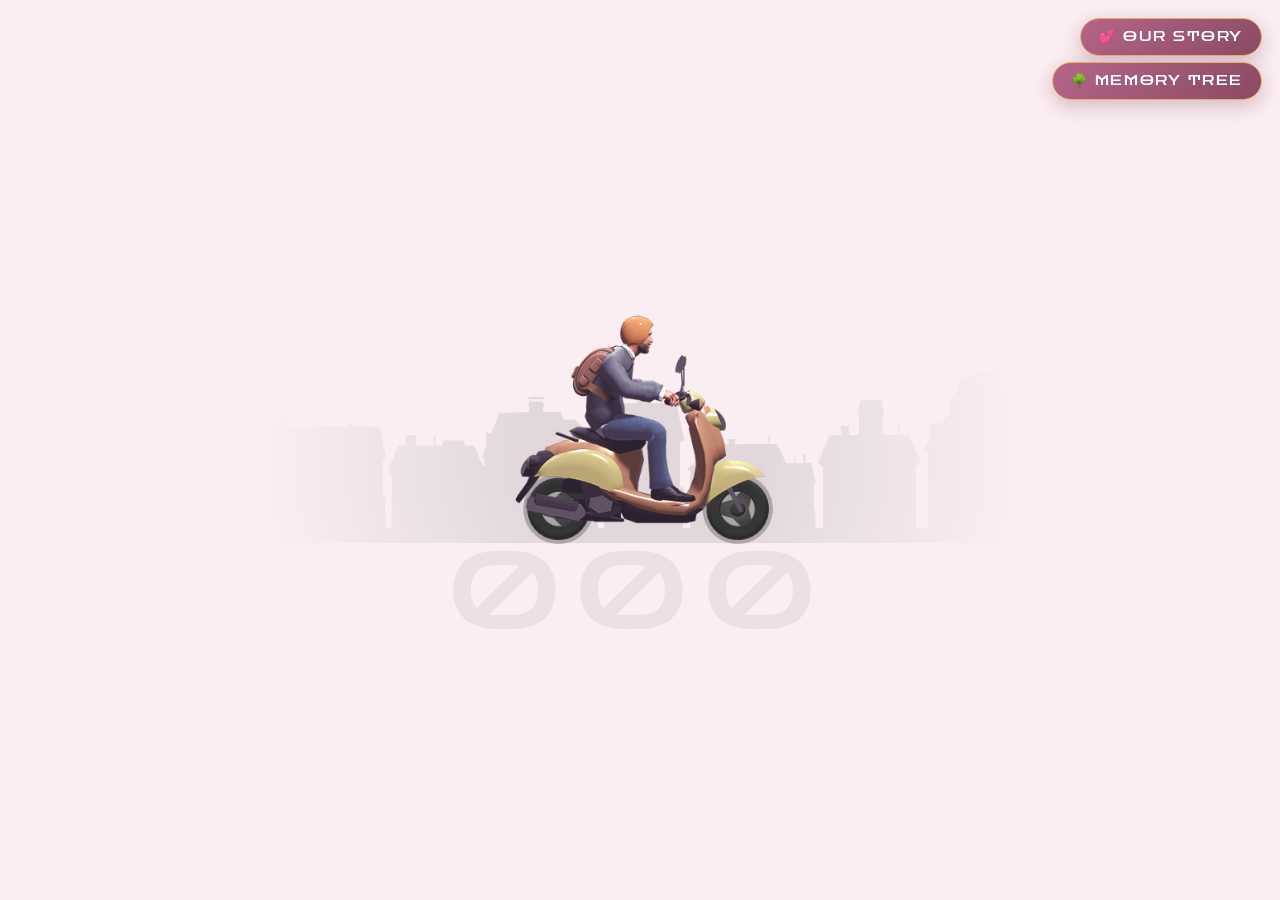
==== index.html @ 057e207f "Birthday site for Dee — Rose & Gold remodel Personalized 3D experience: her photos on billboards/lab" ====
<!DOCTYPE html>
<html lang="en">
  <head>
    <meta charset="UTF-8" />
    <meta name="viewport" content="width=device-width, initial-scale=1.0, maximum-scale=1.0, user-scalable=0" />
    <meta name="mobile-web-app-capable" content="yes">
    <meta name="apple-mobile-web-app-status-bar-style" content="black-translucent" />
    <link rel="shortcut icon" href="favicon.ico" type="image/x-icon" />
    <link rel="apple-touch-icon" href="apple-touch-icon.png" />
    <link rel="preconnect" href="https://fonts.googleapis.com" />
    <link rel="preconnect" href="https://fonts.gstatic.com" crossorigin />
    <link href="https://fonts.googleapis.com/css2?family=Zen+Dots&family=Dancing+Script:wght@600;700&display=swap" rel="stylesheet" />
    <title>Happy Birthday, Deborah 🤍 — For Dee, with love</title>
    <meta
      name="description"
      content="A little space built to celebrate Deborah 'Dee' Abdullai — our story, her smile, and everything I'm grateful for. Happy Birthday, Dee."
    />
    <style>
      body {
        background-color: #fbeef2;
      }
      :root {
        --france-color: #fbeef2;
        --luxembourg-color: #fdeede;
        --belgium-color: #f7e6ee;
      }
      #our-story {
        position: fixed;
        top: 18px;
        right: 18px;
        z-index: 9999999999;
        font-family: "Zen Dots", sans-serif;
        font-size: 13px;
        letter-spacing: 0.12em;
        text-transform: uppercase;
        text-decoration: none;
        color: #fff;
        background: linear-gradient(135deg, #b5658a, #8b4a63);
        border: 1.5px solid #e6b35c;
        border-radius: 999px;
        padding: 10px 18px;
        box-shadow: 0 6px 20px #8b4a6355;
        transition: transform 300ms ease, box-shadow 300ms ease, background 300ms ease;
        opacity: 0;
        animation: ourStoryIn 800ms ease 1600ms forwards;
      }
      #our-story:hover {
        transform: translateY(-2px) scale(1.04);
        box-shadow: 0 10px 28px #8b4a6377;
        background: linear-gradient(135deg, #c16d92, #b5658a);
      }
      @keyframes ourStoryIn {
        from { opacity: 0; transform: translateY(-10px); }
        to { opacity: 1; transform: translateY(0); }
      }
      #memory-tree {
        position: fixed;
        top: 62px;
        right: 18px;
        z-index: 9999999999;
        font-family: "Zen Dots", sans-serif;
        font-size: 13px;
        letter-spacing: 0.12em;
        text-transform: uppercase;
        text-decoration: none;
        color: #fff;
        background: linear-gradient(135deg, #b5658a, #8b4a63);
        border: 1.5px solid #e6b35c;
        border-radius: 999px;
        padding: 10px 18px;
        box-shadow: 0 6px 20px #8b4a6355;
        transition: transform 300ms ease, box-shadow 300ms ease, background 300ms ease;
        opacity: 0;
        animation: ourStoryIn 800ms ease 1800ms forwards;
      }
      #memory-tree:hover {
        transform: translateY(-2px) scale(1.04);
        box-shadow: 0 10px 28px #8b4a6377;
        background: linear-gradient(135deg, #c16d92, #b5658a);
      }
      @media screen and (max-width: 430px) {
        #our-story { top: 12px; right: 12px; font-size: 11px; padding: 8px 14px; }
        #memory-tree { top: 52px; right: 12px; font-size: 11px; padding: 8px 14px; }
      }
      #preloader {
        --progress: 0;
        position: fixed;
        top: 0;
        left: 0;
        width: 100%;
        height: 100%;
        background-color: transparent;
        z-index: 999999999;
        pointer-events: none;
        display: grid;
        place-content: center;
        &.preloader--france {
          background-color: var(--france-color);
        }
        &.preloader--luxembourg {
          background-color: var(--luxembourg-color);
        }
        &.preloader--belgium {
          background-color: var(--belgium-color);
        }
        & code {
          display: block;
          position: absolute;
          z-index: 0;
          bottom: auto;
          left: 50%;
          transform: translateX(-50%);
          font-family: "Zen Dots", sans-serif;
          font-size: 15vmin;
          letter-spacing: 0.15em;
          opacity: 0.05;
          transition: opacity 1200ms ease;
        }
        & > div.motorbike {
          position: relative;
          z-index: 1;
          left: 0;
          top: -55px;
          opacity: 0;
          transform-origin: center bottom;
          transform: scale(0.8);
          transition: opacity 600ms cubic-bezier(0.22, 0.61, 0.36, 1), left 600ms cubic-bezier(0.22, 0.61, 0.36, 1);
          &::after,
          &::before {
            content: "";
            display: block;
            width: 88px;
            height: 88px;
            position: absolute;
            z-index: 0;
            bottom: -20px;
            background-image: url("/image/motorbike-wheel.png");
            animation: wheelAnimation 220ms linear infinite;
          }
          &::after {
            left: 10px;
          }
          &::before {
            right: -10px;
          }

          & > img {
            animation: motocycleAnimation 15ms infinite linear;
            position: relative;
            z-index: 1;
          }
          &.active {
            opacity: 1;
            left: 0;
            &::after {
              opacity: 1;
            }
          }
        }
        & > .city {
          content: "";
          display: block;
          position: absolute;
          top: 50%;
          left: 50%;
          transform: translateX(-50%) translateY(-50%);
          width: 1000px;
          height: 186px;
          background-image: url("/image/city.png");
          mask: radial-gradient(circle, black 25%, transparent 75%);
          opacity: 0.25;
          background-repeat: repeat-x;
          background-position: 0 0;
          animation: cityAnimation 5s linear infinite;
          transition: opacity 1200ms cubic-bezier(0.22, 0.61, 0.36, 1) 450ms;
        }
        & > .preloader-enter {
          position: absolute;
          top: 50%;
          left: 50%;
          transform: translate(-50%, -50%);
          z-index: 999;
          display: flex;
          flex-direction: column;
          text-align: center;
          &::before {
            content: "";
            display: block;
            width: 25dvw;
            height: 105px;
            transform: translateY(5px);
            background-image: url("/image/preload-monuments.png");
            background-position: 0 0;
            margin: 0 auto;
            transition: clip-path 500ms ease 50ms;
            clip-path: inset(0 0 0 100%);
            animation: monumentsAnimation 8s linear infinite;
          }
          & > .button-start {
            display: block;
            position: relative;
            background-color: transparent;
            border: 2px solid #e6b35c;
            min-width: 25dvw;
            background: #b5658a;
            text-transform: uppercase;
            color: white;
            border-radius: 3px;
            padding: 10px 20px;
            font-size: 1.5em;
            cursor: pointer;
            margin: 0 auto;
            transition: background-color 300ms ease;
            font-family: "zen dots", sans-serif;
            text-align: center;
            text-decoration: none;
            pointer-events: fill;
            clip-path: inset(0 100% 0px 0);
            transition: clip-path 500ms ease-out 50ms, background-color 300ms ease;
            &::after {
              content: "";
              display: block;
              position: absolute;
              top: -115px;
              left: 50%;
              width: 300px;
              background: radial-gradient(ellipse at center, #f0eff0 -60%, transparent 55%) padding-box;
              mix-blend-mode: plus-lighter;
              height: 300px;
              opacity: 0.6;
              transform: translateX(-50%) scale(1.5);
            }
            &:hover {
              background-color: #8b4a63;
              color: #fff;
            }
          }
          & > p {
            clip-path: inset(0 100% 0 0);
            transition: clip-path 500ms ease-out 50ms;
            font-size: medium;
            margin: 5px 0;
            letter-spacing: 0.2em;
            &:nth-of-type(1) {
              margin-top: 25px;
            }
          }
        }
        &.end {
          & > div.motorbike {
            transition-duration: 1200ms;
            left: 400px;
            opacity: 0;
          }
          & code {
            opacity: 0;
          }
          & > .city,
          &::after {
            opacity: 0;
          }
          & > .preloader-enter {
            &::before {
              opacity: 0.85;
              clip-path: inset(0 0 0 0);
              pointer-events: none;
            }
            & > .button-start {
              clip-path: inset(0 0 0 0);
            }
            & > p {
              clip-path: inset(0 0 0 0);
              pointer-events: none;
            }
          }
        }
      }
      html.html--loaded #preloader {
        &::after {
          display: none;
        }
      }
      #awards {
        position: fixed;
        width: 100%;
        bottom: 10dvh;
        z-index: 999999999;
        pointer-events: painted;
        transition: opacity 1200ms ease;
        mix-blend-mode: darken;
        & > div {
          display: flex;
          align-items: center;
          gap: 50px;
          justify-content: center;
        }
        &.end {
          opacity: 0;
          pointer-events: none;
          & > div {
            pointer-events: none;
          }
        }
      }
      #cookie {
        position: fixed;
        bottom: 0;
        left: 0;
        width: 100%;
        background-color: hsla(0, 0%, 0%, 0.6);
        color: white;
        padding: 10px;
        text-align: center;
        z-index: 999999999999999999999999;
        transform: translateY(100%);
        transition: transform 1200ms ease;
        &.disabled {
          transform: translateY(100%) !important;
        }
        & button {
          font-family: "zen dots", sans-serif;
          background-color: hsla(0, 0%, 0%, 0.6);
          color: white;
          border: 1px solid white;
          padding: 5px 20px;
          cursor: pointer;
          transition: background-color 300ms ease;
          &:hover {
            transition: transform 800ms ease;
            background-color: hsla(0, 0%, 0%, 0.1);
          }
        }
      }
      #preloader.end + #cookie,
      html.html--loaded #cookie:not(.disabled) {
        transform: none;
      }
      @keyframes motocycleAnimation {
        from {
          transform: scaleY(0.98);
        }
        to {
          transform: scaleY(1);
        }
      }
      @keyframes cityAnimation {
        to {
          background-position-x: -2000px;
        }
      }
      @keyframes wheelAnimation {
        to {
          transform: rotate(360deg);
        }
      }
      @keyframes monumentsAnimation {
        to {
          background-position-x: calc((80px * 3) * -1);
        }
      }
      @media screen and (max-width: 430px) {
        #preloader {
          & > .city {
            top: 40dvh;
          }
          & code {
            font-size: 40vmin;
          }
          & > div.motorbike {
            transform: scale(0.5);
            top: -115px;
          }
          & > .preloader-enter {
            width: 95vw;
            text-align: center;
            & > a.button-start {
              min-width: 100%;
            }
            &::before {
              width: 100%;
            }
            & > p {
              font-size: medium;
            }
          }
        }
        html.html--loaded #preloader {
          &.end {
            & > div.motorbike {
              left: 100vw;
            }
          }
        }
        #awards {
          bottom: 3dvh;
          & > div {
            gap: 2px 20px;
            flex-wrap: wrap;
            max-width: 100vw;
            margin: 0 auto;
            transform: scale(0.8);
          }
        }
        #cookie,
        #cookie button {
          font-size: small;
        }
      }
    </style>
    <script type="module" crossorigin src="/assets/index-Do2HjHOR.js"></script>
    <link rel="stylesheet" crossorigin href="/assets/index-CaPdr700.css">
  </head>
  <body>
    <div id="preloader" class="preloader--france" data-progress="0">
      <div class="motorbike">
        <img src="/image/motorbike.png" width="312" height="260" />
        <code>000</code>
      </div>
      <div class="city"></div>
      <div class="preloader-enter">
        <a href="javascript:void(0)" class="button-start"> open your surprise </a>
        <p>Happy Birthday, Dee 🤍</p>
        <p>Turn your sound on — this one's for you</p>
      </div>
    </div>
    <div id="awards">
      <div></div>
    </div>
    <a id="our-story" href="timeline.html">💕 Our Story</a>
    <a id="memory-tree" href="tree.html">🌳 Memory Tree</a>
    <div id="cookie">
      <p style="text-wrap: balance">
        I use Analytics to collect anonymous data about how visitors use my site. This data helps me improve my website and provide a better
        user experience.<br />You can choose to accept or reject cookies by clicking the buttons below.
      </p>
      <div class="cookie-cta">
        <button class="cookie-cta-accept">Accept</button>
        <button class="cookie-cta-reject">Reject</button>
      </div>
    </div>
    <div id="root"></div>
    <script src="/vendors/momentum.min.js"></script>
    <script>
      console.log(`
                                              
 _____  __                                    
|   __||  |    ___  _____  ___  ___  ___  ___ 
|__   ||  |__ | -_||     || . || -_||   ||_ -|
|_____||_____||___||_|_|_||  _||___||_|_||___|
                         |_|                 
                                             `);
      document.addEventListener("DOMContentLoaded", () => {
        if (location.protocol === "file:") {
          document.body.innerHTML =
            '<div style="font-family:sans-serif;padding:2rem;max-width:520px;margin:4rem auto;line-height:1.6">' +
            "<h2>Local server required</h2>" +
            "<p>Open a terminal in this folder and run:</p>" +
            "<pre style=\"background:#111;color:#eee;padding:1rem;border-radius:8px\">python3 server.py</pre>" +
            "<p>Then visit <strong>http://localhost:8080</strong></p></div>";
          return;
        }

        const preloader = document.querySelector("#preloader>div");
        const cookie = document.querySelector("#cookie");
        preloader.classList.add("active");

        const preloaderEl = document.getElementById("preloader");

        // Fallback: reveal start button if 3D assets take too long
        const fallbackTimer = setTimeout(() => {
          if (!preloaderEl.classList.contains("end")) {
            preloaderEl.classList.add("end");
            const code = preloaderEl.querySelector("code");
            if (code) code.innerText = "100";
          }
        }, 20000);

        const observer = new MutationObserver(() => {
          if (preloaderEl.classList.contains("end")) clearTimeout(fallbackTimer);
        });
        observer.observe(preloaderEl, { attributes: true, attributeFilter: ["class"] });

        // Recover from WebGL context loss (blank screen after start)
        document.addEventListener("webglcontextlost", (e) => {
          e.preventDefault();
          console.warn("WebGL context lost — reloading...");
          setTimeout(() => location.reload(), 500);
        }, true);
        if (sessionStorage.getItem("cookie-accepted") === "1") {
          cookie.classList.add("disabled");
        } else {
          const cookieAcceptButton = cookie.querySelector(".cookie-cta-accept");
          const cookieRejectButton = cookie.querySelector(".cookie-cta-reject");
          cookieRejectButton.addEventListener("click", () => {
            sessionStorage.setItem("cookie-accepted", 1);
            callGA();
            cookie.classList.add("disabled");
          });
          cookieAcceptButton.addEventListener("click", () => {
            sessionStorage.setItem("cookie-accepted", 1);
            callGA();
            cookie.classList.add("disabled");
          });
        }
        cookie.addEventListener("transitionend", ({ target }) => {
          if (target.classList.contains("disabled")) {
            target.remove();
          }
        });
        function callGA() {
          // Load Google Analytics
          const script = document.createElement("script");
          script.src = "https://www.googletagmanager.com/gtag/js?id=G-N9QMHXG4X1";
          script.async = true;
          document.head.appendChild(script);
          window.dataLayer = window.dataLayer || [];
          function gtag() {
            dataLayer.push(arguments);
          }
          gtag("js", new Date());
          gtag("config", "G-N9QMHXG4X1");
        }
      });
    </script>
</body>
</html>
---- assets/index-CaPdr700.css ----
@font-face{font-family:radikalregular;src:local("radikalregular"),url(/fonts/radikal_regular-webfont.woff2) format("woff2");font-weight:400;font-style:normal;font-display:swap}@font-face{font-family:radikallight;src:local("radikallight"),url(/fonts/radikal_light-webfont.woff2) format("woff2");font-weight:200;font-style:normal;font-display:swap}@font-face{font-family:radikalthin;src:local("radikalthin"),url(/fonts/radikal_thin-webfont.woff2) format("woff2");font-weight:100;font-style:normal;font-display:swap}*{box-sizing:border-box}html,body,#root{width:100vw;height:100vh;margin:0;padding:0;background-color:#272727;-webkit-touch-callout:none;-webkit-user-select:none;-khtml-user-select:none;-moz-user-select:none;-ms-user-select:none;user-select:none;overflow:hidden}html.mobile #root{height:100dvh}html.mobile #root #awwwards{display:none;pointer-events:none;transform-origin:right center;transform:translateY(-50%) scale(.85)}html.mobile #root .fr-text h1{transform:scaleX(3);text-transform:uppercase}html.mobile #root .main-title{overflow:visible!important;margin-top:180px;transform-origin:top center;transform:translate(10px) scale(.63)}html.mobile #root .main-title h1{font-size:70px;margin:10px 0}html.mobile #root .main-title h2{font-size:50px;font-weight:800;opacity:1;gap:0 15px}html.mobile #root .fr-text .fr-text-content.active{transform-origin:top;transform:scale(1.8) translateY(20vh) translate(-20px)}html.mobile #root .fr-text .fr-text-content.active h1{transform:scaleX(2)}html.mobile #root .fr-text .fr-text-content.active>div:nth-child(1){width:120%;margin-left:-25%;padding:25px;margin-top:-70dvh}html.mobile #root .fr-text .fr-text-content.active>div:nth-child(1) p{font-size:20px;text-wrap:balance}html.mobile #root .fr-text .fr-text-content>div:nth-child(2){visibility:hidden}html.mobile #root .ui-nav{padding:10px;right:0}html.mobile #root .ui-nav aside{--li-size: 55px;--li-gap: 20px}html.mobile #root .ui-nav aside ul{top:58px;right:120px}html.mobile #root .ui-nav aside ul>li svg{transform-origin:top center;transform:scale(.85)}html.mobile #root .ui-nav aside ul>li:after{font-size:x-small}html.mobile #root .ui-nav aside ul>li:nth-child(3):after{left:-10px}html.mobile #root .ui-nav aside .burger-wrapper .burger{transform:scale(1)}html.mobile #root .ui-nav aside .burger-wrapper .burger-box{transform:scale(.65)!important}html.mobile #root .ui-nav aside .sound{position:absolute!important;bottom:0;transform:translateY(-20px)!important}html.mobile #root .ui-nav aside .sound>div{bottom:20px!important}html.mobile #root .ui-nav aside .sound span{max-height:25px}html.mobile #root .ui-nav aside .sound.sound--active:before{transform:scale(1.1)!important}html.mobile #root .portfolio-item-svg{transform:scale(.6) translateY(50px)}html.mobile #root .button-item-svg a{padding:15px!important}html.mobile #root .portfolio-item-detail h3{font-size:small;letter-spacing:.2em}html.mobile #root .portfolio-item-detail p{font-size:small}html.mobile #root .skills-HUD{justify-content:center;text-align:center;top:50%;right:0;width:100%;pointer-events:none}html.mobile #root .skills-HUD>h3{font-size:6vw}html.mobile #root .credits>div{--height: 70vmax;border-radius:5px 5px 0 0;grid-template-columns:1fr;overflow:auto;padding:50px 25px 100px 25}@media(orientation:landscape){html.mobile #root .credits>div{--height: 70vmin}}html.mobile #root .credits>div dt,html.mobile #root .credits>div dd{margin:5px 0;margin-inline-start:15px}html.mobile #root .credits.active>div{transform:translateY(0)!important}html.mobile #root .credits p{grid-template-columns:1fr}html.mobile #root .credits h3{margin:0}html.mobile #root .credits img{display:none}html.mobile #root .cinematic-stripe{display:none!important}html.mobile #root .credits-close-button>div>svg{transform:scale(4)}canvas{width:100%;height:100%}body{position:fixed;overflow:hidden;overscroll-behavior-y:none;font-family:radikalthin;color:#000;-webkit-font-smoothing:antialiased;-webkit-user-select:none;user-select:none;-webkit-user-drag:none;-webkit-tap-highlight-color:rgba(0,0,0,0)}.__html.__html--active{opacity:1}#awwwards{position:fixed;z-index:9999999999999999999999999999999999;transform:translateY(-50%);top:50%;right:-100px;transition:right 1.2s ease 1s}#awwwards.active{right:0}html.isTransition *,html.isTransition *:after,html.isTransition *:before{animation:none!important}#root :is(.main-title h1,.main-title h2,.fr-description h1,.fr-description h2,.span){color:#ffffffb3;margin:0;padding:0;display:flex;justify-content:center;align-items:center;font-weight:400;height:100px}#root h1{gap:0 1px;font-size:5rem;font-family:Zen Dots,sans-serif}#root h2{font-size:2.45rem;gap:0 29px;opacity:.8;height:50px!important}#root .ui-nav{position:fixed;z-index:19214748364799998!important;top:0;right:25px;width:100%;height:100dvh;padding:25px;background-color:transparent;pointer-events:none;opacity:0;transition:opacity .8s ease}#root .ui-nav:before{content:"";display:block;position:fixed;z-index:1;top:0;left:0;width:100%;height:100%;background-color:#0000;transition:background-color .3s ease}#root .ui-nav:has(.burger-wrapper--active){pointer-events:all}#root .ui-nav:has(.burger-wrapper--active):before{background-color:#00000080}#root .ui-nav:after{content:"";display:block;position:absolute;z-index:0;top:0;left:50%;width:1px;height:100%;background-color:#fff3;display:none}#root .ui-nav>aside{--li-gap: 10px;--li-size: 100px;--li-border-radius: 4px;position:relative;z-index:2;transform-origin:center bottom;transform:scale(1) translateY(0);min-width:max-content;display:flex;gap:10px 0;flex-direction:column;height:100%;align-items:flex-end;justify-content:flex-start}#root .ui-nav>aside ul{position:absolute;top:100px;right:200px;z-index:0;margin:0;padding:0;list-style-type:none;display:flex;flex-direction:column;justify-content:flex-end;gap:var(--li-gap) 0}#root .ui-nav>aside ul>li{position:absolute;bottom:0;opacity:0;transition:opacity .3s ease,transform .3s ease;pointer-events:none}#root .ui-nav>aside ul>li:nth-child(4){transform:translate(0);opacity:0;transition-delay:.1s,.1s}#root .ui-nav>aside ul>li:nth-child(3){transform:translate(0);opacity:0;transition-delay:.2s,.2s}#root .ui-nav>aside ul>li:nth-child(2){transform:translate(0);opacity:0;transition-delay:calc(.1s * 3),calc(.1s * 3)}#root .ui-nav>aside ul>li:nth-child(1){transform:translate(0);opacity:0;transition-delay:.4s,.4s}#root .ui-nav>aside>div.burger-wrapper,#root .ui-nav>aside li,#root .ui-nav>aside>div.sound{position:relative;z-index:1;cursor:pointer;display:grid;justify-content:center;text-align:center;width:var(--li-size);height:var(--li-size);place-content:center;pointer-events:fill}:is(#root .ui-nav>aside>div.burger-wrapper,#root .ui-nav>aside li,#root .ui-nav>aside>div.sound).burget-wrapper{transition:transform .3s ease-in-out}:is(#root .ui-nav>aside>div.burger-wrapper,#root .ui-nav>aside li,#root .ui-nav>aside>div.sound) .burger{display:inline-block;overflow:visible;margin:0;padding:15px;cursor:pointer;transition-timing-function:linear;transition-duration:.15s;transition-property:opacity,filter;text-transform:none;color:inherit;border:0;transform:scale(.8) translateY(2px);background-color:transparent}:is(#root .ui-nav>aside>div.burger-wrapper,#root .ui-nav>aside li,#root .ui-nav>aside>div.sound) .burger:after{content:"menu";display:block;position:absolute;bottom:-10px;left:0;width:100%;text-align:center;color:#fff;font-size:medium;transition:opacity .4s ease}:is(#root .ui-nav>aside>div.burger-wrapper,#root .ui-nav>aside li,#root .ui-nav>aside>div.sound) .burger>.burger-box{position:relative;display:inline-block;width:40px;height:24px;transition:transform .3s ease;transform:rotate(0)}:is(#root .ui-nav>aside>div.burger-wrapper,#root .ui-nav>aside li,#root .ui-nav>aside>div.sound) .burger>.burger-box>.burger-inner{position:absolute;top:50%;display:block;margin-top:-2px;width:40px;height:4px;transition-timing-function:ease;transition-duration:.15s;transition-property:transform;border-radius:4px;background-color:#fff}:is(#root .ui-nav>aside>div.burger-wrapper,#root .ui-nav>aside li,#root .ui-nav>aside>div.sound) .burger>.burger-box>.burger-inner:before,:is(#root .ui-nav>aside>div.burger-wrapper,#root .ui-nav>aside li,#root .ui-nav>aside>div.sound) .burger>.burger-box>.burger-inner:after{content:"";display:block;position:absolute;width:40px;height:4px;background-color:#fff;border-radius:4px;transition-timing-function:ease ease ease;transition-delay:0ms;transition-duration:.15s,.15s,.15s;transition-property:top,bottom,transform}:is(#root .ui-nav>aside>div.burger-wrapper,#root .ui-nav>aside li,#root .ui-nav>aside>div.sound) .burger>.burger-box>.burger-inner:before{top:-10px}:is(#root .ui-nav>aside>div.burger-wrapper,#root .ui-nav>aside li,#root .ui-nav>aside>div.sound) .burger>.burger-box>.burger-inner:after{bottom:-10px}:is(#root .ui-nav>aside>div.burger-wrapper,#root .ui-nav>aside li,#root .ui-nav>aside>div.sound).burger-wrapper--active>.burger:after{opacity:0}:is(#root .ui-nav>aside>div.burger-wrapper,#root .ui-nav>aside li,#root .ui-nav>aside>div.sound).burger-wrapper--active .burger-box{transition-timing-function:cubic-bezier(.18,.89,.32,1.28)}:is(#root .ui-nav>aside>div.burger-wrapper,#root .ui-nav>aside li,#root .ui-nav>aside>div.sound).burger-wrapper--active .burger-box>.burger-inner:before{transform:translate3d(-8px,0,0) rotate(-45deg) scaleX(.7)}:is(#root .ui-nav>aside>div.burger-wrapper,#root .ui-nav>aside li,#root .ui-nav>aside>div.sound).burger-wrapper--active .burger-box>.burger-inner:after{transform:translate3d(-8px,0,0) rotate(45deg) scaleX(.7)}:is(#root .ui-nav>aside>div.burger-wrapper,#root .ui-nav>aside li,#root .ui-nav>aside>div.sound) svg{margin:0 auto}:is(#root .ui-nav>aside>div.burger-wrapper,#root .ui-nav>aside li,#root .ui-nav>aside>div.sound) path{fill:#fffc}:is(#root .ui-nav>aside>div.burger-wrapper,#root .ui-nav>aside li,#root .ui-nav>aside>div.sound):after{content:attr(data-title);text-transform:capitalize;display:block;width:100%;font-family:Zen Dots,sans-serif;text-transform:uppercase;font-size:small;text-align:center;color:#fff;position:absolute;bottom:0;opacity:.45;transition:transform .3s ease-in-out .25s,opacity .3s ease-in-out;transform:translate(0) translateY(20px)}:is(#root .ui-nav>aside>div.burger-wrapper,#root .ui-nav>aside li,#root .ui-nav>aside>div.sound):before{content:"";display:block;width:100%;height:100%;position:absolute;top:0;left:0;transform:scale(1);border-radius:var(--li-border-radius);border:1px solid white;opacity:0;transition:transform .3s ease-in-out,opacity .3s ease-in-out}:is(#root .ui-nav>aside>div.burger-wrapper,#root .ui-nav>aside li,#root .ui-nav>aside>div.sound).disabled{pointer-events:none;background:#ffffff1a}:is(#root .ui-nav>aside>div.burger-wrapper,#root .ui-nav>aside li,#root .ui-nav>aside>div.sound).disabled:after{opacity:1}:is(:is(#root .ui-nav>aside>div.burger-wrapper,#root .ui-nav>aside li,#root .ui-nav>aside>div.sound):hover,:is(#root .ui-nav>aside>div.burger-wrapper,#root .ui-nav>aside li,#root .ui-nav>aside>div.sound) a:active):after{transition:none!important;opacity:1}:is(#root .ui-nav>aside>div.burger-wrapper,#root .ui-nav>aside li,#root .ui-nav>aside>div.sound):not(.burger-wrapper):not(.sound):hover,:is(#root .ui-nav>aside>div.burger-wrapper,#root .ui-nav>aside li,#root .ui-nav>aside>div.sound):not(.burger-wrapper):not(.sound) a:active{background-color:#ffffff1a}:is(:is(#root .ui-nav>aside>div.burger-wrapper,#root .ui-nav>aside li,#root .ui-nav>aside>div.sound).burger-wrapper:not(.burger-wrapper--active):hover,:is(#root .ui-nav>aside>div.burger-wrapper,#root .ui-nav>aside li,#root .ui-nav>aside>div.sound).burger-wrapper:not(.burger-wrapper--active) a:active):before{transform:scale(.8);background-color:#ffffff1a;opacity:.25}:is(#root .ui-nav>aside>div.burger-wrapper,#root .ui-nav>aside li,#root .ui-nav>aside>div.sound).sound{transform:translateY(-35px);opacity:.25;border-radius:.3rem;display:flex;justify-content:space-evenly;align-items:flex-end;position:relative}:is(#root .ui-nav>aside>div.burger-wrapper,#root .ui-nav>aside li,#root .ui-nav>aside>div.sound).sound.sound--active{opacity:1}:is(#root .ui-nav>aside>div.burger-wrapper,#root .ui-nav>aside li,#root .ui-nav>aside>div.sound).sound.sound--active span{animation:volumeAnimation 1.3s ease infinite alternate}:is(:is(#root .ui-nav>aside>div.burger-wrapper,#root .ui-nav>aside li,#root .ui-nav>aside>div.sound).sound:hover,:is(#root .ui-nav>aside>div.burger-wrapper,#root .ui-nav>aside li,#root .ui-nav>aside>div.sound).sound a:active):before{transform:scale(.8);background-color:#ffffff1a;opacity:.25}:is(#root .ui-nav>aside>div.burger-wrapper,#root .ui-nav>aside li,#root .ui-nav>aside>div.sound).sound>div{width:100%;height:100%;position:absolute;bottom:42px;display:flex;align-items:flex-end;justify-content:center;gap:5px;max-height:40px}:is(#root .ui-nav>aside>div.burger-wrapper,#root .ui-nav>aside li,#root .ui-nav>aside>div.sound).sound>div:after{content:"sound";display:block;position:absolute;bottom:-23px;left:0;width:100%;text-align:center;color:#fff;font-size:small}:is(#root .ui-nav>aside>div.burger-wrapper,#root .ui-nav>aside li,#root .ui-nav>aside>div.sound).sound>div>span{display:inline-block;background:#fff;width:3%;height:100%}:is(#root .ui-nav>aside>div.burger-wrapper,#root .ui-nav>aside li,#root .ui-nav>aside>div.sound).sound>div>span.playing__bar1{height:30%}:is(#root .ui-nav>aside>div.burger-wrapper,#root .ui-nav>aside li,#root .ui-nav>aside>div.sound).sound>div>span.playing__bar2{height:60%;animation-delay:-2.2s}:is(#root .ui-nav>aside>div.burger-wrapper,#root .ui-nav>aside li,#root .ui-nav>aside>div.sound).sound>div>span.playing__bar3{height:75%;animation-delay:-3.7s}#root .ui-nav>aside:has(>.burger-wrapper--active)>ul li{pointer-events:fill;border-radius:var(--li-border-radius);transition:opacity .3s cubic-bezier(.18,.89,.32,1.28),transform .3s cubic-bezier(.18,.89,.32,1.28)}#root .ui-nav>aside:has(>.burger-wrapper--active)>ul li:nth-child(4){transform:translate(calc((var(--li-size) * 0 + var(--li-gap) * 0) * -1));opacity:1;transition-delay:50ms,50ms!important}#root .ui-nav>aside:has(>.burger-wrapper--active)>ul li:nth-child(3){transform:translate(calc((var(--li-size) * 1 + var(--li-gap) * 1) * -1));opacity:1;transition-delay:100ms,100ms!important}#root .ui-nav>aside:has(>.burger-wrapper--active)>ul li:nth-child(2){transform:translate(calc((var(--li-size) * 2 + var(--li-gap) * 2) * -1));opacity:1;transition-delay:150ms,150ms!important}#root .ui-nav>aside:has(>.burger-wrapper--active)>ul li:nth-child(1){transform:translate(calc((var(--li-size) * 3 + var(--li-gap) * 3) * -1));opacity:1;transition-delay:200ms,200ms!important}html.html--loaded #root .ui-nav{transition-delay:2s;opacity:1}#root>.cinematic-stripe{--bandHeight: 50px;width:100vw;height:100dvh;position:fixed;top:0;left:0;z-index:92147483647;pointer-events:none}#root>.cinematic-stripe:after,#root>.cinematic-stripe:before{content:"";display:block;width:100%;height:var(--bandHeight);position:absolute;top:0;left:0;transition:all 1s cubic-bezier(.25,.46,.45,.94) .25s;background-color:#000000f2;transform:translateY(-100%)}#root>.cinematic-stripe:before{top:auto;bottom:0;transform:translateY(100%)}#root.active>.cinematic-stripe:after,#root.active>.cinematic-stripe:before{transform:none}#root .skills-HUD{display:flex;flex-flow:column nowrap;gap:10px;position:absolute;top:50%;right:10%;transform:translateY(-50%);pointer-events:none}#root .skills-HUD>h3{font-family:Zen Dots,sans-serif;color:#fff;font-size:xx-large;margin:0;padding:0;clip-path:inset(0 0 35px 0);transform-origin:left bottom;opacity:0;color:#e6b35c;transform:perspective(250px) translateY(-40px) scaleY(4.55)}#root .skills-HUD>h3.active{transition:transform .3s cubic-bezier(.25,.46,.45,.94),clip-path .3s cubic-bezier(.25,.46,.45,.94),opacity .8s ease,color .8s ease;clip-path:inset(0);transform:none;color:#fff;opacity:.75}#root .skills-HUD>h3.leave{opacity:0}#root :is(.main-title:not(.active),.fr-description:not(.active)){visibility:hidden!important}#root :is(.fr-description span,.frlux-description span){font-size:3rem;color:#f5d9b0}#root :is(.befr-description span){font-size:1.25rem;color:#f3d9b0}#root .main-title{opacity:0;transition:opacity .8s ease-out}#root .main-title>div{opacity:0;transition:opacity .8s ease-out}#root .main-title *{pointer-events:none!important}#root .main-title.active{opacity:1}#root .main-title.active>div{opacity:1}#root .frlux-description *{pointer-events:none!important}#root .frlux-description .span>span,.befr-description .span>span{transition:transform .6s ease,opacity .6s ease}#root :is(.fr-description .span,.frlux-description .span,.befr-description .span){height:30px}#root :is(.fr-description .span>span,.frlux-description .span>span,.befr-description .span>span){opacity:0;transform:scale(0) translateZ(0)}#root :is(.fr-description .span.active>span,.frlux-description .span.active>span,.befr-description .span.active>span){opacity:1;transform:none;transition:transform .6s ease,opacity .6s ease}:is(#root .fr-text,#root .fr-description,#root .befr-description) *{pointer-events:none!important}#root .fr-text h1{margin:0;padding:0;transform-origin:left top;transform:scaleX(4)}#root .fr-text .fr-text-content{max-width:600px;transform:translate(-125px) translateY(50px);padding:20px;visibility:hidden}#root .fr-text .fr-text-content>div{color:#fff;font-size:1.35rem;line-height:1.3;text-align:left;text-wrap:pretty;width:fit-content;overflow:hidden;padding:15px 50px}#root .fr-text .fr-text-content .scroller{text-align:pretty}#root .fr-text .fr-text-content>div:nth-child(1){transform:translateY(410px);position:relative;background-color:#0000}#root .fr-text .fr-text-content.active>div:nth-child(1){background-color:#3405108c;transition:background-color 1s ease 2s}#root .fr-text .fr-text-content>div:nth-child(1):after{content:"";display:block;width:calc(100% - 2px);height:calc(100% - 2px);border:1px solid white;position:absolute;top:0;left:0;clip-path:circle(0% at 50% 50%);opacity:0}#root .fr-text .fr-text-content.active>div:nth-child(1):after{transition:all 1s cubic-bezier(.22,.61,.36,1) 2s}#root .fr-text .fr-text-content>div:nth-child(2){transform:perspective(605px) rotateX(83deg) translateZ(-100px) translateY(335px) translate(0) scale(1);overflow:hidden;opacity:.4}#root .fr-text .fr-text-content>div:nth-child(1) .scroller{transform:translateY(640px)}#root .fr-text .fr-text-content.active>div:nth-child(1) .scroller{transition:all 1s cubic-bezier(.25,.46,.45,.94) 1.2s}#root .fr-text .fr-text-content>div:nth-child(2) .scroller{transform:translateY(500px)}#root .fr-text .fr-text-content.active>div:nth-child(2) .scroller{transition:all 2s cubic-bezier(.4,0,1,1)}#root .fr-text .fr-text-content.active{visibility:visible}#root .fr-text .fr-text-content.active>div:nth-child(1):after{clip-path:circle(80%);opacity:1}#root .fr-text .fr-text-content.active>div:nth-child(1) .scroller{transform:translateY(0)}#root .fr-text .fr-text-content.active>div:nth-child(2) .scroller{transform:translateY(-670px)}#root .contactButton{width:253px;height:50px;position:relative;cursor:pointer}#root .contactButton>div{display:flex;align-items:center;background-color:#7a3c54;border-radius:5px;width:inherit;height:inherit;cursor:pointer;border:1px solid white;transform-origin:center;transform:translateY(100px);opacity:0;transition:transform .3s ease .18s,opacity .3s ease .18s,background-color .3s ease;position:relative}#root .contactButton>div>img{display:block;width:110px;height:138px;position:relative;z-index:5;top:0;left:0;flex:0 0 120px;transform-origin:center bottom;transform:translateY(-46px);clip-path:inset(100% 0 0 0);transition:clip-path .4s ease .15s}#root .contactButton>div>p{display:block;text-align:center;position:relative;flex:1;color:#fff;transform:translateY(25px);opacity:0;font-size:.85rem;transition:transform .4s ease .25s,opacity .4s ease .25s}#root .contactButton>div:before{content:"";display:block;width:100%;height:100%;position:absolute;border-radius:5px;top:0;left:0;background:linear-gradient(to left,#ffffff80,#fff0 40%) 0px center content-box;mix-blend-mode:overlay;z-index:1}#root .contactButton>div:hover{background-color:#c16d92}#root .contactButton:after{content:"";display:block;width:100%;height:150px;position:absolute;bottom:-50px;border:2px dashed white;background-color:#ffffff4d;border-radius:25px;left:0;z-index:-1;opacity:.5;transition:opacity .6s ease,border-color .3s ease}#root .contactButton:not(.disabled):hover:after{opacity:0;border-color:transparent}#root .contactButton:not(.disabled):hover>div{opacity:1;transform:translateY(70px)}#root .contactButton:not(.disabled):hover>div>img{clip-path:inset(0 0 0 0)}#root .contactButton:not(.disabled):hover>div>p{opacity:1;transform:translateY(0)}#root .contactButton:not(.disabled):hover>div:before{animation:buttonBackgroundAnimation 1.5s ease-in-out infinite}#root .contactButton.disabled:after{opacity:0!important}#root .contactButton.contactButton--hide:after{opacity:0!important;border-color:transparent!important}#root div:has(>div>.contactButton.disabled){pointer-events:none!important}#root .portfolio-item{z-index:100!important}#root .portfolio-item>div:not(.portfolio-item-detail){display:flex;flex-direction:column;justify-content:flex-end;pointer-events:none}#root .portfolio-item>div:not(.portfolio-item-detail)>div{text-align:center;padding:0 10px;text-wrap:balance;display:flex;flex-direction:column;align-items:center}#root .portfolio-item>div:not(.portfolio-item-detail)>div>div.portfolio-item-svg{flex:0 0 200px}#root .portfolio-item>div:not(.portfolio-item-detail)>div>div.portfolio-item-svg.opacity-1{opacity:1;transition:opacity .6s ease 50ms}#root .portfolio-item>div:not(.portfolio-item-detail)>div>div.portfolio-item-svg>svg{transform-origin:top center}#root .portfolio-item>div:not(.portfolio-item-detail)>div>div.button-item-svg{display:flex;justify-self:flex-end;place-content:center;color:#fff;width:100%;position:relative;z-index:1;pointer-events:fill;gap:0 10px}#root .portfolio-item>div:not(.portfolio-item-detail)>div>div.button-item-svg:not(:has(>div+div))>div{width:100%}#root .portfolio-item>div:not(.portfolio-item-detail)>div>div.button-item-svg>div>a{display:inline-block;position:relative;bottom:0;padding:25px;pointer-events:fill;color:#fff;font-family:Zen Dots,sans-serif;text-decoration:none;transition:background-color .3s ease;border-radius:3px}#root .portfolio-item>div:not(.portfolio-item-detail)>div>div.button-item-svg>div>a:after{content:"";display:block;width:100%;height:100%;border:1px solid white;transform-origin:center;transition:transform .3s cubic-bezier(.42,0,.56,1.45);position:absolute;z-index:-1;top:0;left:0}#root .portfolio-item>div:not(.portfolio-item-detail)>div>div.button-item-svg>div>a>svg{transition:transform .3s cubic-bezier(.42,0,.56,1.45);transform:scale(1.15)}#root .portfolio-item>div:not(.portfolio-item-detail)>div>div.button-item-svg>div>a:not(.mobile):hover,#root .portfolio-item>div:not(.portfolio-item-detail)>div>div.button-item-svg>div>a.mobile:active{background-color:#8b4a63}:is(#root .portfolio-item>div:not(.portfolio-item-detail)>div>div.button-item-svg>div>a:not(.mobile):hover,#root .portfolio-item>div:not(.portfolio-item-detail)>div>div.button-item-svg>div>a.mobile:active):after{transform:scale(1.3);border-color:#e8c9d5;opacity:.8}:is(#root .portfolio-item>div:not(.portfolio-item-detail)>div>div.button-item-svg>div>a:not(.mobile):hover,#root .portfolio-item>div:not(.portfolio-item-detail)>div>div.button-item-svg>div>a.mobile:active)>svg{transform:scale(1.3)}:is(#root .portfolio-item>div:not(.portfolio-item-detail)>div>div.button-item-svg>div>a:not(.mobile):hover,#root .portfolio-item>div:not(.portfolio-item-detail)>div>div.button-item-svg>div>a.mobile:active)>svg.rocket>path:first-child{animation:rocketAnimation 80ms ease-in-out infinite alternate}#root .portfolio-item>div:not(.portfolio-item-detail)>div>div.button-item-svg.opacity-1{opacity:1!important;transition:opacity .6s ease .3s}#root .portfolio-item .portfolio-item-detail{width:100%;height:100%;position:absolute;z-index:0;top:0;left:0;transition:clip-path .6s cubic-bezier(.55,.06,.68,.19);display:flex;flex-direction:column;align-items:center;justify-content:center;clip-path:inset(50% 0 50% 0);background:#b5658a content-box;border:15px solid transparent;overflow:hidden}#root .portfolio-item .portfolio-item-detail :is(h3,p){color:#fff;transform:translateY(50px);opacity:0;transition:transform .15s cubic-bezier(.55,.06,.68,.19) 50ms,opacity .15s cubic-bezier(.55,.06,.68,.19) 50ms}#root .portfolio-item .portfolio-item-detail>h3{font-size:large;font-weight:400;font-family:Zen Dots,sans-serif;margin:0;padding:0;text-align:center;text-transform:uppercase}#root .portfolio-item .portfolio-item-detail>p.role{position:relative;color:#fff9}#root .portfolio-item .portfolio-item-detail>p.role:after{content:"";display:block;width:50%;position:absolute;top:0;left:50%;transform:translate(-50%) translateY(-15px);height:1px;background-color:#fff;clip-path:inset(0 50% 0 50%);transition:clip-path .6s ease .45s}#root .portfolio-item .portfolio-item-detail:after{content:"";display:block;position:absolute;top:0;left:0;background:linear-gradient(#b5658a,#b5658a) content-box,radial-gradient(circle,white 20%,transparent) border-box;width:100%;height:100%;border:0px solid transparent;z-index:-1}#root .portfolio-item .portfolio-item-detail:before{content:"";display:block;position:absolute;width:calc(100% - 2px);height:100%;top:0;left:0;z-index:0;background:linear-gradient(#b5658a,#b5658a) content-box,radial-gradient(circle,rgb(255,255,255) 60%,transparent) border-box;border-left:1px solid transparent;border-right:1px solid transparent;transform:translateY(-150%);transform-origin:center;transition:transform 2.2s ease 80ms}#root .portfolio-item .portfolio-item-detail.portfolio-item-detail--active{transition-timing-function:cubic-bezier(.22,.61,.36,1);clip-path:inset(0 0 35px 0)}#root .portfolio-item .portfolio-item-detail.portfolio-item-detail--active :is(h3,p){opacity:1;transform:none;transition-timing-function:cubic-bezier(.22,.61,.36,1);transition-duration:.6s,1.2s}#root .portfolio-item .portfolio-item-detail.portfolio-item-detail--active>h3{transition-delay:.2s}#root .portfolio-item .portfolio-item-detail.portfolio-item-detail--active>p{transition-delay:.3s}#root .portfolio-item .portfolio-item-detail.portfolio-item-detail--active>p.role:after{clip-path:inset(0 0 0 0)}#root .portfolio-item .portfolio-item-detail.portfolio-item-detail--active:before{transform:translateY(150%)}#root .portfolio-item.portfolio-item--disabled{visibility:hidden}#root .portfolio-item.portfolio-item--disabled .button-item-svg{pointer-events:none}#root pre{display:inline}#leva__root{position:relative!important;z-index:9999999999!important}div:has(>.r3f-perf){transform:translate(-40px,-150px)}#root>div[class*=leva-c]{z-index:992147483647}.joystick{z-index:99999999999999999999999;transition:opacity .8s ease;opacity:0;position:relative}.joystick>div{outline-color:#fff9;outline-style:solid;outline-width:.1ch}.joystick>div>div{background:#fff9}.joystick:before{content:"";position:absolute;top:-40px;left:calc(50% + 30px);transform:rotate(25deg) translate(-50%) translateY(-10px) scale(.5);display:block;width:32px;height:38px;opacity:.5;animation:joystickArrowNotification .8s ease-in-out infinite alternate-reverse;background:url([data-uri])}.joystick:after{content:"";pointer-events:none;font-size:.4rem;text-align:center;display:flex;align-items:center;justify-content:center;color:#fff;font-family:Zen Dots,sans-serif;text-transform:uppercase;width:40px;height:40px;border:4px solid white;position:absolute;top:50%;left:50%;transform:translate(-50%,-50%) scale(1);opacity:1;border-radius:50%;animation:joystickNotification 1.6s ease infinite}.joystick:after,.joystick:before{transition:opacity .6s ease}.joystick.disable-notification:after,.joystick.disable-notification:before{opacity:0;pointer-events:none;animation:none;transition:none}.joystick.disabled{opacity:0!important;pointer-events:none}html.html--loaded .joystick{transition-delay:1s;opacity:1}#root section.credits{transform:none!important}#root section.credits:before{content:"";display:block;position:fixed;top:0;left:0;width:100vw;height:100%;background-color:#1d161900;transition:background-color 1s ease;z-index:-1;pointer-events:none}#root section.credits>div{--height: 70vmin;--sb-track-color: #5e2f43;--sb-thumb-color: #e6b35c;--sb-size: 2px;position:fixed!important;transform:none!important;bottom:0!important;top:auto!important;left:0!important;width:100vw!important;height:var(--height)!important;overflow-y:auto;border-radius:5px 5px 0 0;transform:translateY(100%)!important;transition:transform 1s ease;background:linear-gradient(180deg,#8b4a63,#d98baa 80%);opacity:1;display:grid;align-items:flex-start;grid-template-columns:repeat(2,1fr);color:#fbeef2;padding:25px 4vw;gap:0 3vw;scrollbar-color:var(--sb-thumb-color) var(--sb-track-color);overscroll-behavior:contain;scrollbar-width:thin}#root section.credits>div::-webkit-scrollbar{width:var(--sb-size)}#root section.credits>div::-webkit-scrollbar-track{background:var(--sb-track-color);border-radius:10px}#root section.credits>div::-webkit-scrollbar-thumb{background:var(--sb-thumb-color);border-radius:10px}#root section.credits>div>article{padding:0 15px;font-size:large;line-height:1.5}#root section.credits>div>article>div h3{font-family:Zen Dots,sans-serif;font-weight:300;font-size:xx-large;border-bottom:1px solid white;text-wrap:pretty}#root section.credits>div>article>div a{display:inline-block;background-color:#5e3f5900;border-left:1px solid hsla(332,42%,76%,.8);color:#fbeef2cc;padding:2px 5px;margin:2px 0;opacity:1;text-decoration:none;transition:color .3s ease}#root section.credits>div>article>div a:hover{color:#8b4a63}#root section.credits>div>article>div dl dd{margin-inline-start:10px}#root section.credits>div>article>div h4{text-wrap:pretty}#root section.credits>div>article>div h4+p{display:grid;grid-template-columns:repeat(2,auto)}#root section.credits>div>article>div h4+h4{font-weight:400}#root section.credits>div img{position:absolute;z-index:-1;bottom:0;left:0%;opacity:.45}#root section.credits.active:before{background-color:#1d1619cc}#root section.credits.active>div .close{opacity:.2}#root section.credits.active>div{transform:none!important}#root:has(.credits.active) .contactButton{pointer-events:none!important}#root .credits-close-button{left:50%!important;transform:translate(-50%)!important;top:10%!important}#root .credits-close-button>div{cursor:pointer;pointer-events:none;opacity:0;transform:scale(0) rotate(45deg)!important;transition:opacity .3s ease,transform .8s ease}#root .credits-close-button>div>svg{transform:scale(8)}#root .credits-close-button.disabled>div{transform:scale(1) rotate(0)!important;opacity:.2}html.mobile #root .cursor-scroll{display:none!important}html:not(.mobile) #root .cursor-scroll{position:fixed;z-index:999999999999999999;transform:translate(25px);pointer-events:none;text-transform:uppercase;padding:10px;border-radius:8px;background-color:#0000000d;clip-path:inset(0 0 0 0);color:#fff;font-size:smaller;font-family:zen dots,sans-serif;transition:clip-path .6s ease,transform .4s ease;overflow:hidden}html:not(.mobile) #root .cursor-scroll>pre{display:inline-block;position:relative}html:not(.mobile) #root .cursor-scroll>pre:after{content:"";display:block;position:absolute;top:-2px;left:2px;width:8px;height:13px;border-radius:4px;border:2px solid white}html:not(.mobile) #root .cursor-scroll>pre:before{content:"";display:block;width:2px;height:13px;background-color:#fff;position:absolute;top:0;left:7px;clip-path:inset(1px 0 8px 0);animation:animationCursorScroll 1s ease-in-out infinite}html:not(.mobile) #root .cursor-scroll.cursor-scroll--hidden{clip-path:inset(0 0 0 100%);transform:translate(-25px)}html:not(.mobile) #cookie:hover+#root .cursor-scroll,html:not(.mobile) #root:has(.credits.active) .cursor-scroll{clip-path:inset(0 0 0 100%);transform:translate(-25px)}input.slider{position:fixed;bottom:20%;left:5%;z-index:9999999999;transform:scale(2)}@keyframes animationCursorScroll{to{clip-path:inset(8px 0 1px 0)}}@keyframes joystickNotification{to{transform:translate(-50%,-150%) scale(1);opacity:0}}@keyframes joystickArrowNotification{to{transform:rotate(25deg) translate(-50%) translateY(-0px) scale(.5)}}@keyframes buttonBackgroundAnimation{to{background-position-x:250px}}@keyframes backgroundColorAnimation{to{background-color:#b5658a80}}@keyframes rocketAnimation{to{transform:translateY(2px) translate(-2px);opacity:.25}}@keyframes volumeAnimation{10%{height:30%}30%{height:100%}60%{height:50%}80%{height:75%}to{height:60%}}

#root .button-item-svg>div:has(.rocket){display:none}

/* Birthday: contact cards always show her photo, no dashed frames */
#root .contactButton:after{display:none!important}
#root .contactButton:not(.contactButton--hide):not(.disabled)>div{opacity:1!important;transform:translateY(70px)!important}
#root .contactButton:not(.contactButton--hide):not(.disabled)>div>img{clip-path:inset(0 0 0 0)!important}
#root .contactButton:not(.contactButton--hide):not(.disabled)>div>p{opacity:1!important;transform:translateY(0)!important}

/* Birthday: prettier contact (Get in touch) cards */
#root .contactButton{width:300px;height:60px}
#root .contactButton>div{background:linear-gradient(135deg,#b5658a,#8b4a63)!important;border:2px solid #e6b35c!important;border-radius:16px!important;box-shadow:0 14px 38px rgba(139,74,99,.5)}
#root .contactButton>div>img{width:128px!important;height:160px!important;flex:0 0 140px!important;object-fit:cover;border-radius:14px;border:3px solid #fff;box-shadow:0 0 0 2px #e6b35c,0 10px 26px rgba(139,74,99,.5);transform:translateY(-52px)}
#root .contactButton>div>p{font-family:"Dancing Script",cursive!important;font-weight:700;font-size:1.6rem!important;letter-spacing:.01em;color:#fff;text-shadow:0 2px 6px rgba(74,39,51,.45);padding-right:14px}
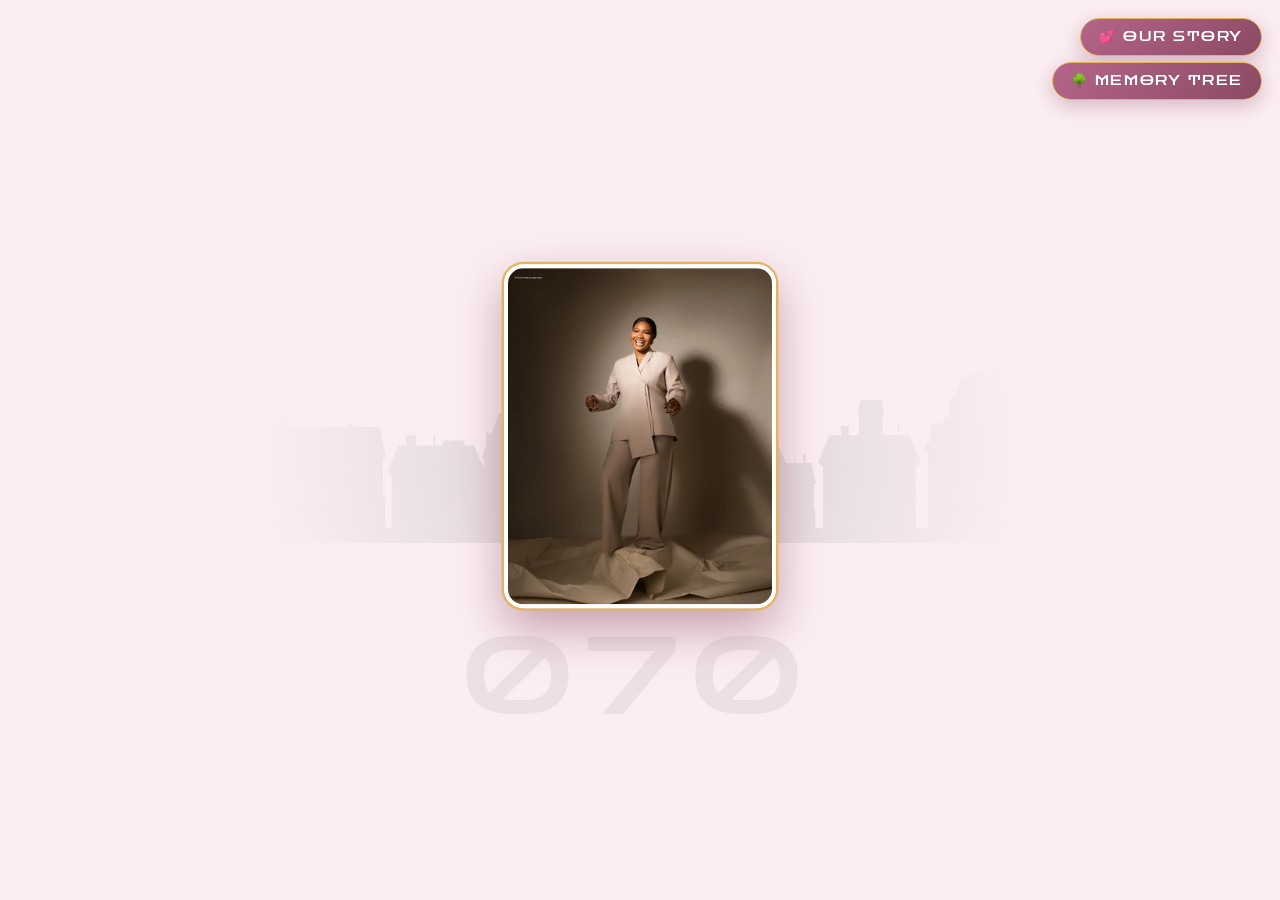
==== commit a19ff544: "Per-page music, remove burger menu, photo preloader - Home (The World) -> Tchella - Ife In Love - Ou" ====
--- a/index.html
+++ b/index.html
@@ -128,7 +128,7 @@
           &::after,
           &::before {
             content: "";
-            display: block;
+            display: none;
             width: 88px;
             height: 88px;
             position: absolute;
@@ -145,9 +145,13 @@
           }
 
           & > img {
-            animation: motocycleAnimation 15ms infinite linear;
             position: relative;
             z-index: 1;
+            border-radius: 24px;
+            border: 5px solid #fff;
+            box-shadow: 0 0 0 3px #e6b35c, 0 24px 60px rgba(139, 74, 99, 0.5);
+            object-fit: cover;
+            animation: preloaderFloat 3s ease-in-out infinite;
           }
           &.active {
             opacity: 1;
@@ -343,6 +347,14 @@
           transform: scaleY(1);
         }
       }
+      @keyframes preloaderFloat {
+        0%, 100% {
+          transform: translateY(0) rotate(-1deg);
+        }
+        50% {
+          transform: translateY(-10px) rotate(1deg);
+        }
+      }
       @keyframes cityAnimation {
         to {
           background-position-x: -2000px;
@@ -413,7 +425,7 @@
   <body>
     <div id="preloader" class="preloader--france" data-progress="0">
       <div class="motorbike">
-        <img src="/image/motorbike.png" width="312" height="260" />
+        <img src="/image/preloader.webp" width="340" height="430" />
         <code>000</code>
       </div>
       <div class="city"></div>
--- a/assets/index-CaPdr700.css
+++ b/assets/index-CaPdr700.css
@@ -13,3 +13,16 @@
 #root .contactButton>div{background:linear-gradient(135deg,#b5658a,#8b4a63)!important;border:2px solid #e6b35c!important;border-radius:16px!important;box-shadow:0 14px 38px rgba(139,74,99,.5)}
 #root .contactButton>div>img{width:128px!important;height:160px!important;flex:0 0 140px!important;object-fit:cover;border-radius:14px;border:3px solid #fff;box-shadow:0 0 0 2px #e6b35c,0 10px 26px rgba(139,74,99,.5);transform:translateY(-52px)}
 #root .contactButton>div>p{font-family:"Dancing Script",cursive!important;font-weight:700;font-size:1.6rem!important;letter-spacing:.01em;color:#fff;text-shadow:0 2px 6px rgba(74,39,51,.45);padding-right:14px}
+
+/* Birthday: prettier portfolio detail card */
+#root .portfolio-item-detail{background:linear-gradient(160deg,#c16d92,#8b4a63) content-box!important;box-shadow:inset 0 0 0 4px #e6b35c}
+#root .portfolio-item-detail>h3{font-size:x-large!important;letter-spacing:.14em}
+#root .portfolio-item-detail>p{font-size:1rem!important;line-height:1.5}
+#root .portfolio-item-detail>p.role{font-family:"Dancing Script",cursive!important;font-size:1.7rem!important;color:#ffe9c2!important;font-weight:700}
+#root .portfolio-item-detail>p.role:after{background-color:#e6b35c!important;height:2px!important}
+
+/* Birthday: smaller, un-stretched "Hey Dee!" heading */
+#root .fr-text .fr-text-content h1{font-size:42px!important;transform:none!important}
+
+/* Birthday: remove the burger menu button */
+#root .ui-nav>aside>div.burger-wrapper{display:none!important}
